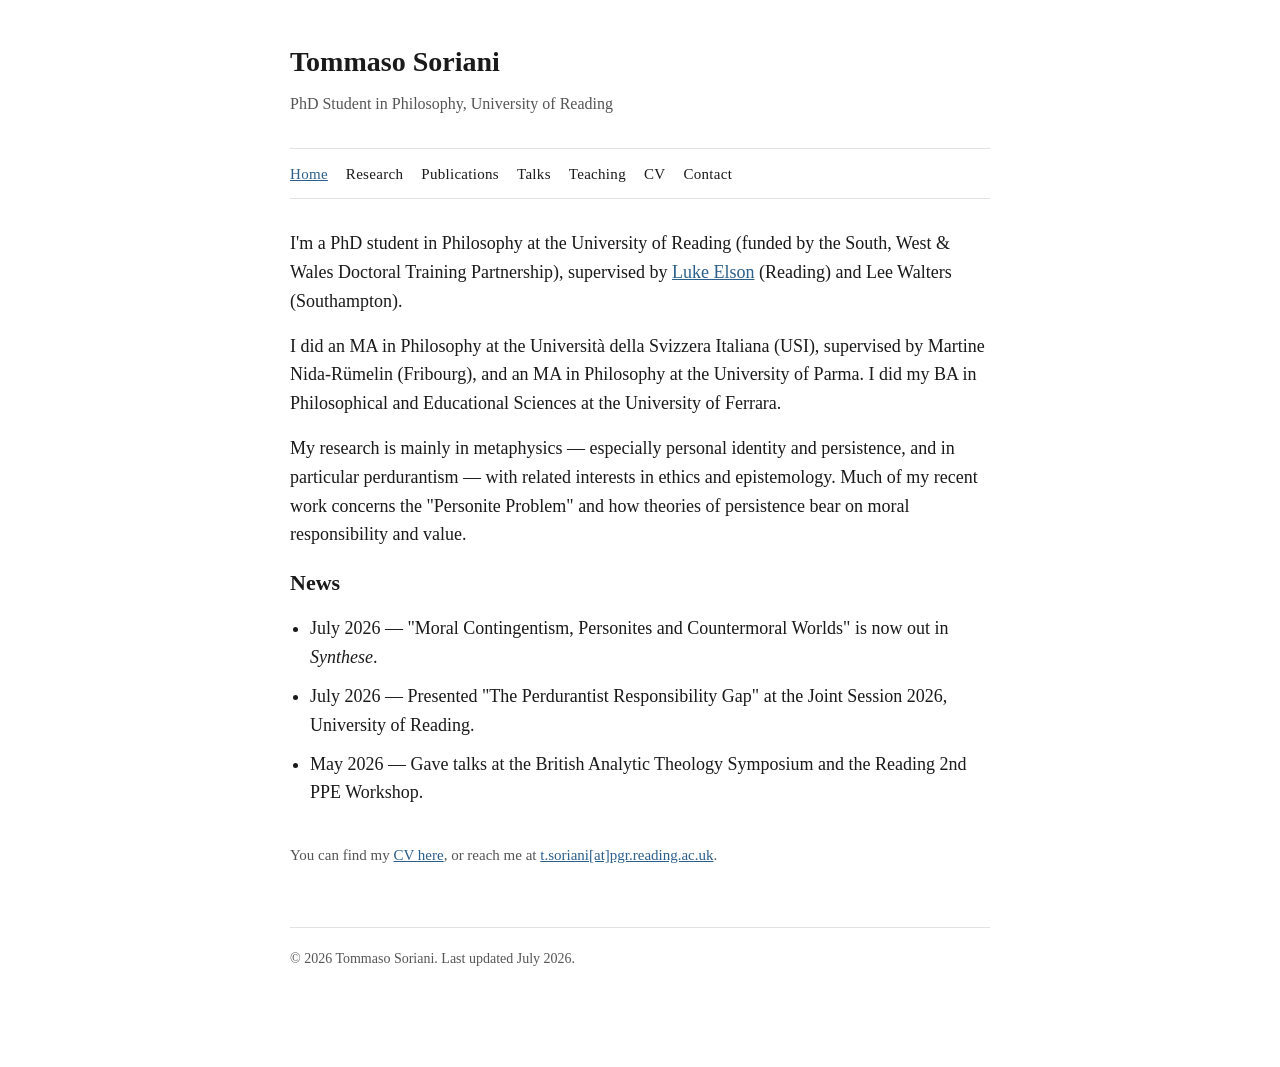
==== index.html @ cfe42868 "Update index.html" ====
<!DOCTYPE html>
<html lang="en">
<head>
  <meta charset="UTF-8">
  <meta name="viewport" content="width=device-width, initial-scale=1.0">
  <title>Home · Tommaso Soriani</title>
  <meta name="description" content="Tommaso Soriani is a PhD student in Philosophy at the University of Reading, working on metaphysics, ethics, and epistemology.">
  <link rel="stylesheet" href="style.css">
</head>
<body>
  <div class="wrapper">
    <header class="site-header">
      <h1 class="site-title">Tommaso Soriani</h1>
      <p class="site-subtitle">PhD Student in Philosophy, University of Reading</p>
    </header>
    <nav class="site-nav">
      <ul>
        <li><a href="index.html" class="active">Home</a></li>
        <li><a href="research.html" class="">Research</a></li>
        <li><a href="publications.html" class="">Publications</a></li>
        <li><a href="talks.html" class="">Talks</a></li>
        <li><a href="teaching.html" class="">Teaching</a></li>
        <li><a href="cv.html" class="">CV</a></li>
        <li><a href="contact.html" class="">Contact</a></li>
      </ul>
    </nav>

    <main>
      <div class="intro-block">
        <p>I'm a PhD student in Philosophy at the University of Reading (funded by the South, West & Wales Doctoral Training Partnership), supervised by <a href="https://www.luke-elson.org" target="_blank" rel="noopener noreferrer">Luke Elson</a> (Reading) and Lee Walters (Southampton).</p>
        <p>I did an MA in Philosophy at the Universit&agrave; della Svizzera Italiana (USI), supervised by Martine Nida-R&uuml;melin (Fribourg), and an MA in Philosophy at the University of Parma. I did my BA in Philosophical and Educational Sciences at the University of Ferrara.</p>
        <p>My research is mainly in metaphysics &mdash; especially personal identity and persistence, and in particular perdurantism &mdash; with related interests in ethics and epistemology. Much of my recent work concerns the "Personite Problem" and how theories of persistence bear on moral responsibility and value.</p>

      <div class="section-block">
        <h2>News</h2>
        <ul class="plain-list">
          <li>July 2026 &mdash; "Moral Contingentism, Personites and Countermoral Worlds" is now out in <em>Synthese</em>.</li>
          <li>July 2026 &mdash; Presented "The Perdurantist Responsibility Gap" at the Joint Session 2026, University of Reading.</li>
          <li>May 2026 &mdash; Gave talks at the British Analytic Theology Symposium and the Reading 2nd PPE Workshop.</li>
        </ul>
      </div>

      <div class="section-block">
        <p class="subtle">You can find my <a href="cv.html">CV here</a>, or reach me at <a href="mailto:t.soriani@pgr.reading.ac.uk">t.soriani[at]pgr.reading.ac.uk</a>.</p>
      </div>

    </main>
    <footer class="site-footer">
      <p>&copy; 2026 Tommaso Soriani. Last updated July 2026.</p>
    </footer>
  </div>
</body>
</html>
---- style.css ----
:root {
  --max-width: 700px;
  --font-body: 'Georgia', 'Source Serif 4', serif;
  --color-bg: #ffffff;
  --color-text: #1a1a1a;
  --color-muted: #555555;
  --color-link: #2c5f8a;
  --color-link-hover: #17395a;
  --color-border: #e2e2e2;
}

* { box-sizing: border-box; margin: 0; padding: 0; }

html { -webkit-text-size-adjust: 100%; }

body {
  font-family: var(--font-body);
  font-size: 18px;
  line-height: 1.6;
  color: var(--color-text);
  background: var(--color-bg);
  padding: 0 20px;
}

.wrapper {
  max-width: var(--max-width);
  margin: 0 auto;
  padding: 40px 0 80px;
}

header.site-header {
  margin-bottom: 32px;
}

h1.site-title {
  font-size: 28px;
  font-weight: 600;
  margin-bottom: 6px;
}

.site-subtitle {
  color: var(--color-muted);
  font-size: 16px;
  margin-bottom: 18px;
}

nav.site-nav {
  border-top: 1px solid var(--color-border);
  border-bottom: 1px solid var(--color-border);
  padding: 10px 0;
  margin-bottom: 30px;
}

nav.site-nav ul {
  list-style: none;
  display: flex;
  flex-wrap: wrap;
  gap: 18px;
}

nav.site-nav a {
  color: var(--color-text);
  text-decoration: none;
  font-size: 15px;
  letter-spacing: 0.02em;
}

nav.site-nav a:hover,
nav.site-nav a.active {
  color: var(--color-link);
  text-decoration: underline;
}

a {
  color: var(--color-link);
  text-decoration: underline;
}

a:hover {
  color: var(--color-link-hover);
}

.pub-list a {
  color: inherit;
  text-decoration: none;
}

.pub-list a:hover {
  color: var(--color-link-hover);
  text-decoration: underline;
}

.cv-button {
  display: inline-block;
  padding: 8px 14px;
  border: 1px solid var(--color-border);
  border-radius: 4px;
  background: #f7f7f7;
  color: var(--color-text);
  text-decoration: none;
  font-size: 16px;
}

.cv-button:hover {
  background: #efefef;
  color: var(--color-link-hover);
  text-decoration: none;
}

h2 {
  font-size: 22px;
  margin-top: 36px;
  margin-bottom: 14px;
  font-weight: 600;
}

h2:first-of-type { margin-top: 0; }

h3 {
  font-size: 18px;
  margin-top: 22px;
  margin-bottom: 8px;
  font-weight: 600;
}

p { margin-bottom: 16px; }

ul.plain-list, ol.plain-list {
  margin: 0 0 20px 20px;
}

ul.plain-list li, ol.plain-list li {
  margin-bottom: 10px;
}

.pub-list, .talk-list {
  list-style: none;
  margin: 0 0 24px 0;
}

.pub-list li, .talk-list li {
  margin-bottom: 14px;
  padding-left: 0;
}

.pub-list .pub-meta, .talk-list .talk-venue {
  display: block;
  color: var(--color-muted);
  font-size: 15px;
  margin-top: 2px;
}

.tag {
  display: inline-block;
  font-size: 13px;
  color: var(--color-muted);
  border: 1px solid var(--color-border);
  padding: 1px 6px;
  border-radius: 3px;
  margin-left: 6px;
}

.headshot {
  float: right;
  width: 150px;
  height: 150px;
  object-fit: cover;
  border-radius: 4px;
  margin: 0 0 20px 24px;
}

.intro-block::after { content: ""; display: block; clear: both; }

footer.site-footer {
  margin-top: 60px;
  padding-top: 20px;
  border-top: 1px solid var(--color-border);
  color: var(--color-muted);
  font-size: 14px;
}

.section-block { margin-bottom: 36px; }

.subtle { color: var(--color-muted); font-size: 15px; }

@media (max-width: 600px) {
  body { font-size: 16px; }
  .headshot { float: none; width: 120px; height: 120px; margin: 0 auto 20px; display: block; }
  nav.site-nav ul { gap: 12px; }
}
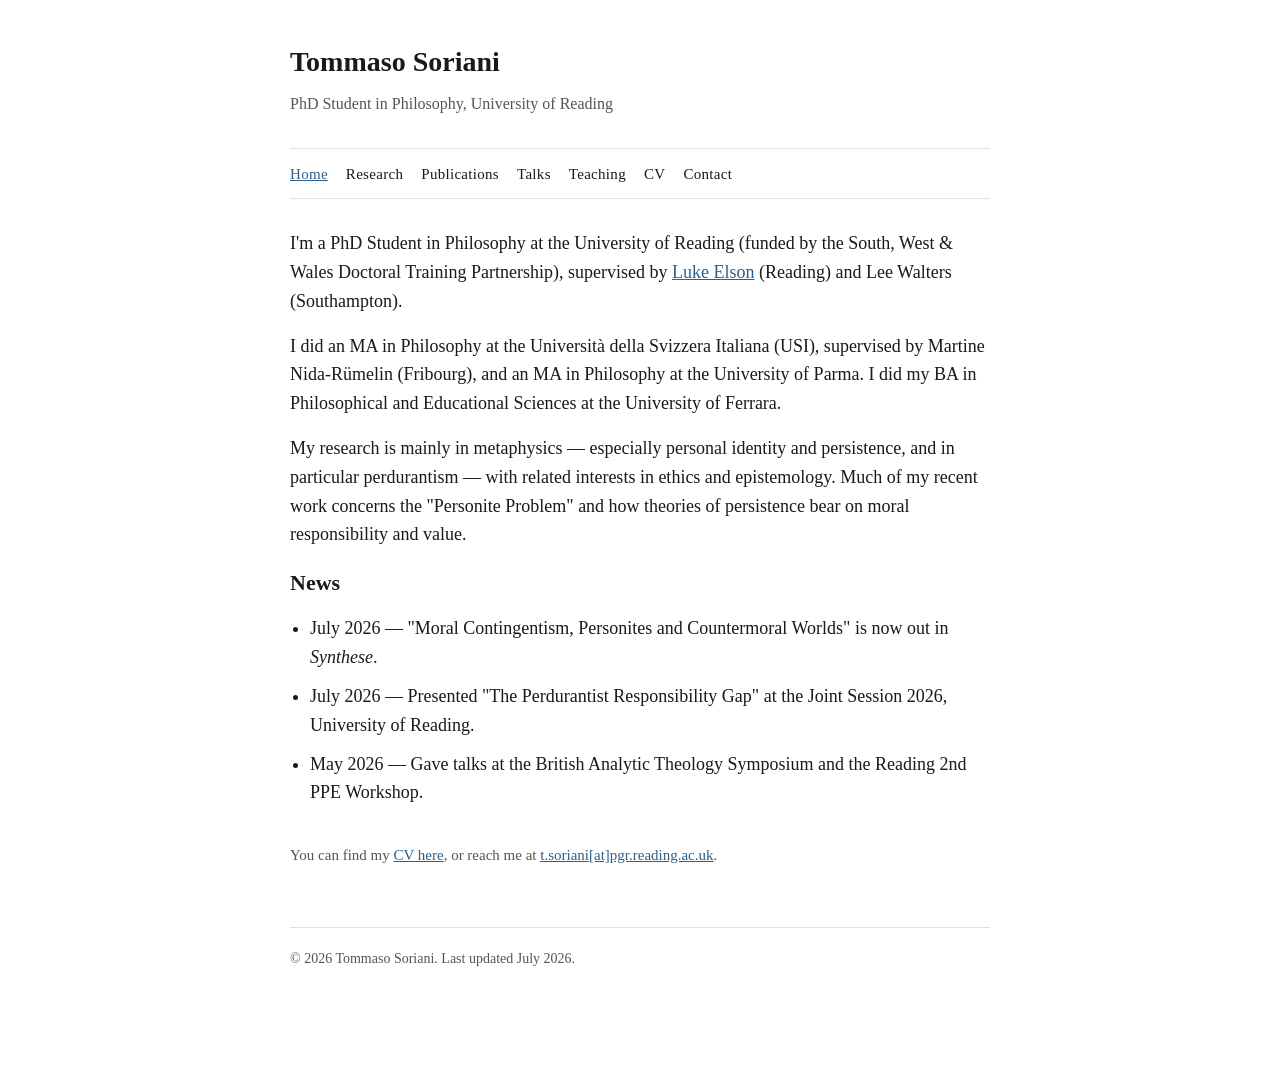
==== commit 90e1b38f: "Update index.html" ====
--- a/index.html
+++ b/index.html
@@ -27,7 +27,7 @@
 
     <main>
       <div class="intro-block">
-        <p>I'm a PhD student in Philosophy at the University of Reading (funded by the South, West & Wales Doctoral Training Partnership), supervised by <a href="https://www.luke-elson.org" target="_blank" rel="noopener noreferrer">Luke Elson</a> (Reading) and Lee Walters (Southampton).</p>
+        <p>I'm a PhD Student in Philosophy at the University of Reading (funded by the South, West & Wales Doctoral Training Partnership), supervised by <a href="https://www.luke-elson.org" target="_blank" rel="noopener noreferrer">Luke Elson</a> (Reading) and Lee Walters (Southampton).</p>
         <p>I did an MA in Philosophy at the Universit&agrave; della Svizzera Italiana (USI), supervised by Martine Nida-R&uuml;melin (Fribourg), and an MA in Philosophy at the University of Parma. I did my BA in Philosophical and Educational Sciences at the University of Ferrara.</p>
         <p>My research is mainly in metaphysics &mdash; especially personal identity and persistence, and in particular perdurantism &mdash; with related interests in ethics and epistemology. Much of my recent work concerns the "Personite Problem" and how theories of persistence bear on moral responsibility and value.</p>
 
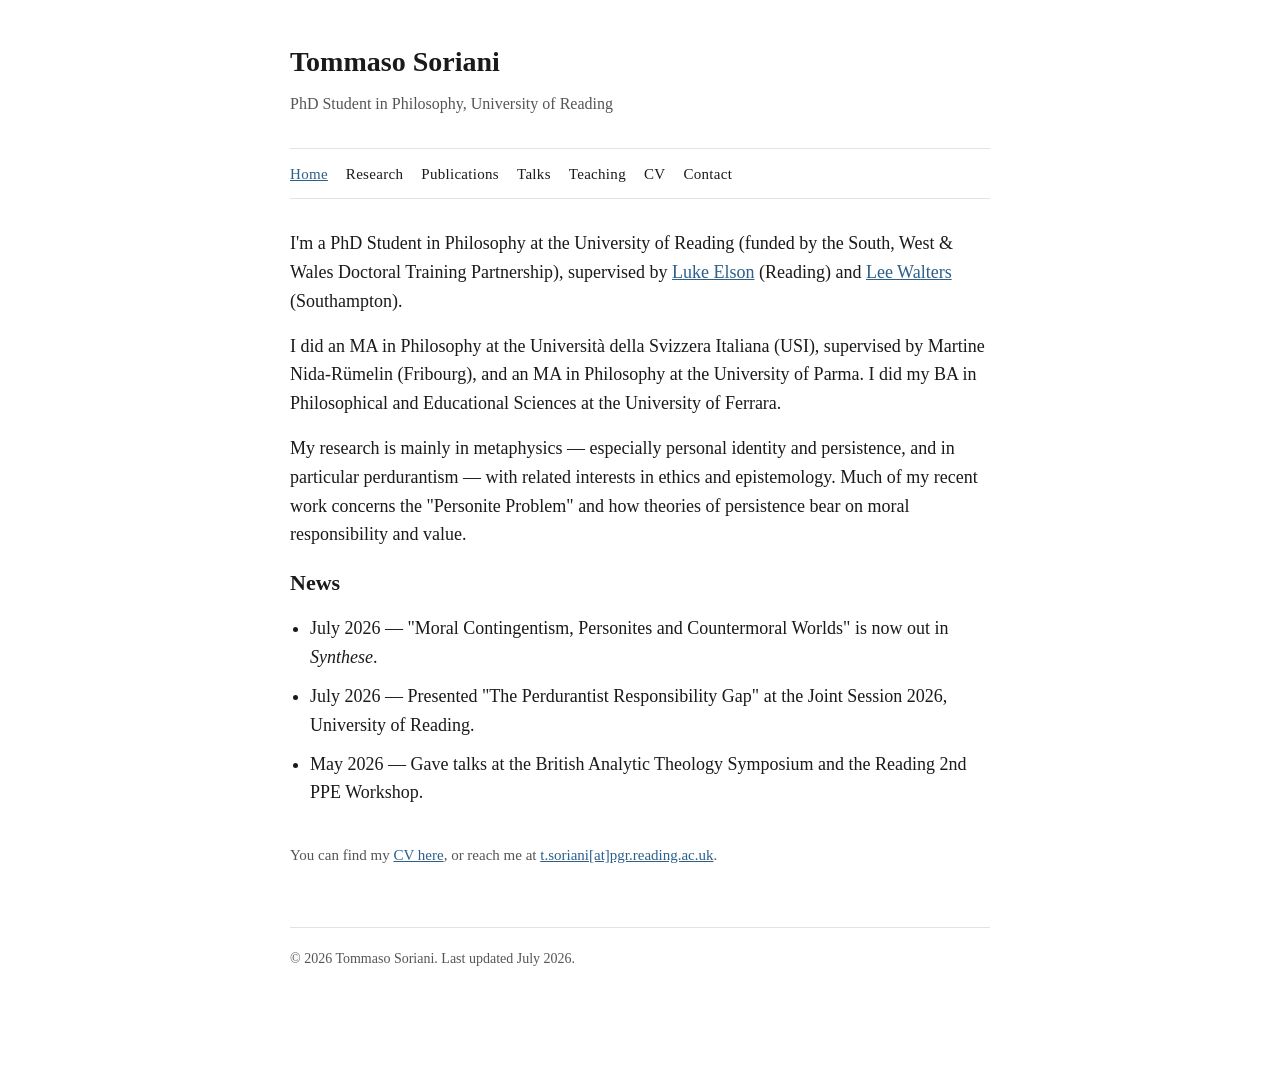
==== commit a5f9e97b: "Update index.html" ====
--- a/index.html
+++ b/index.html
@@ -27,7 +27,7 @@
 
     <main>
       <div class="intro-block">
-        <p>I'm a PhD Student in Philosophy at the University of Reading (funded by the South, West & Wales Doctoral Training Partnership), supervised by <a href="https://www.luke-elson.org" target="_blank" rel="noopener noreferrer">Luke Elson</a> (Reading) and Lee Walters (Southampton).</p>
+        <p>I'm a PhD Student in Philosophy at the University of Reading (funded by the South, West & Wales Doctoral Training Partnership), supervised by <a href="https://www.luke-elson.org" target="_blank" rel="noopener noreferrer">Luke Elson</a> (Reading) and <a href="https://www.southampton.ac.uk/people/5xbm9q/lee-walters" target="_blank" rel="noopener noreferrer">Lee Walters</a> (Southampton).</p>
         <p>I did an MA in Philosophy at the Universit&agrave; della Svizzera Italiana (USI), supervised by Martine Nida-R&uuml;melin (Fribourg), and an MA in Philosophy at the University of Parma. I did my BA in Philosophical and Educational Sciences at the University of Ferrara.</p>
         <p>My research is mainly in metaphysics &mdash; especially personal identity and persistence, and in particular perdurantism &mdash; with related interests in ethics and epistemology. Much of my recent work concerns the "Personite Problem" and how theories of persistence bear on moral responsibility and value.</p>
 
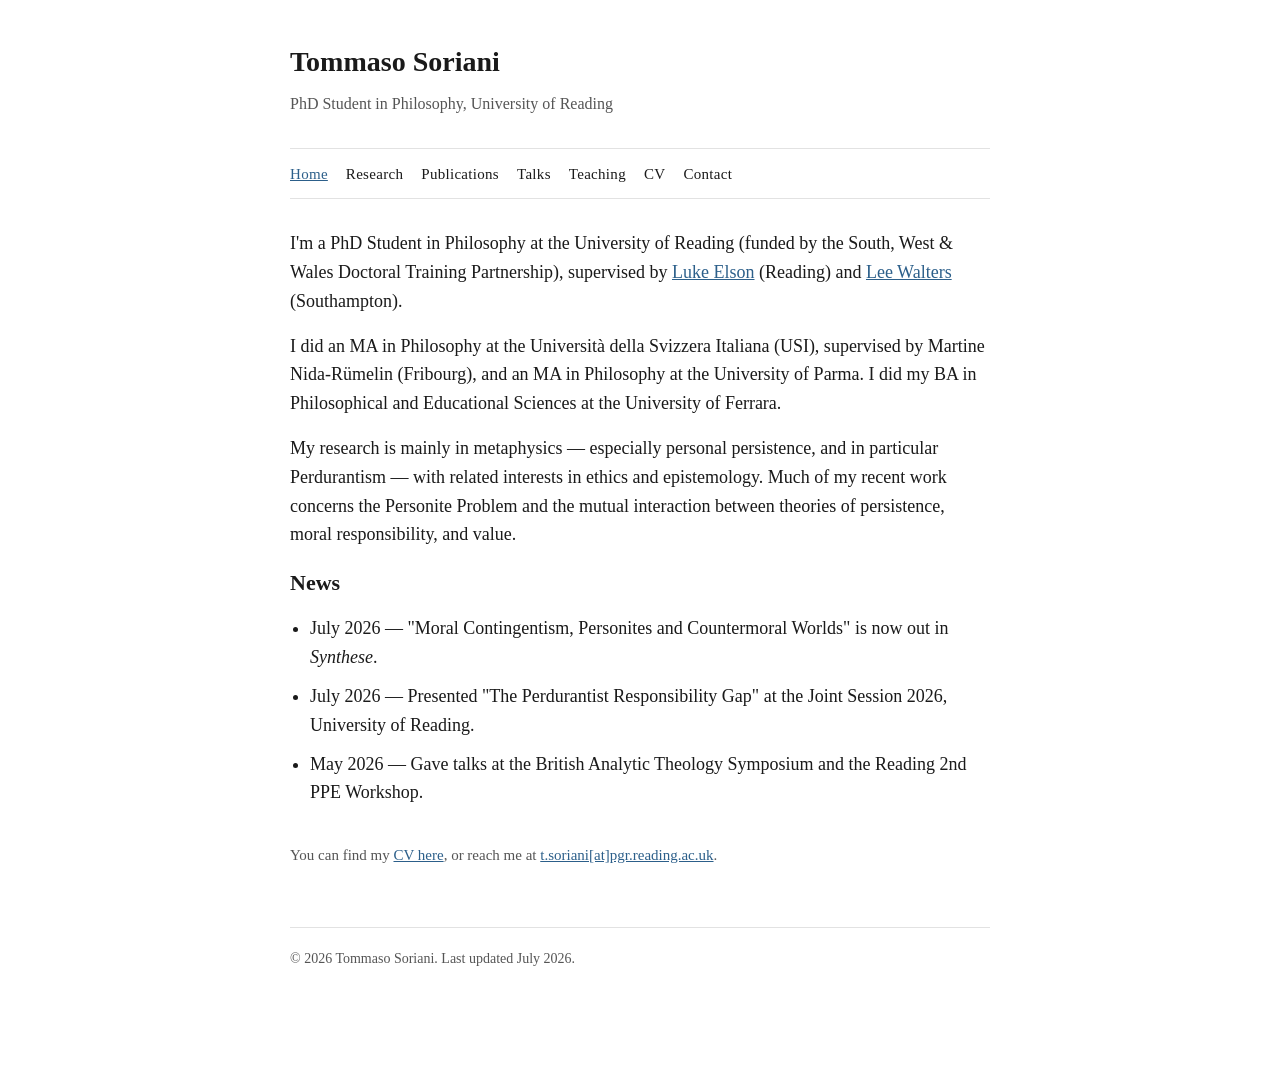
==== commit 5c2ad67c: "Update index.html" ====
--- a/index.html
+++ b/index.html
@@ -29,7 +29,7 @@
       <div class="intro-block">
         <p>I'm a PhD Student in Philosophy at the University of Reading (funded by the South, West & Wales Doctoral Training Partnership), supervised by <a href="https://www.luke-elson.org" target="_blank" rel="noopener noreferrer">Luke Elson</a> (Reading) and <a href="https://www.southampton.ac.uk/people/5xbm9q/lee-walters" target="_blank" rel="noopener noreferrer">Lee Walters</a> (Southampton).</p>
         <p>I did an MA in Philosophy at the Universit&agrave; della Svizzera Italiana (USI), supervised by Martine Nida-R&uuml;melin (Fribourg), and an MA in Philosophy at the University of Parma. I did my BA in Philosophical and Educational Sciences at the University of Ferrara.</p>
-        <p>My research is mainly in metaphysics &mdash; especially personal identity and persistence, and in particular perdurantism &mdash; with related interests in ethics and epistemology. Much of my recent work concerns the "Personite Problem" and how theories of persistence bear on moral responsibility and value.</p>
+        <p>My research is mainly in metaphysics &mdash; especially personal persistence, and in particular Perdurantism &mdash; with related interests in ethics and epistemology. Much of my recent work concerns the Personite Problem and the mutual interaction between theories of persistence, moral responsibility, and value.</p>
 
       <div class="section-block">
         <h2>News</h2>
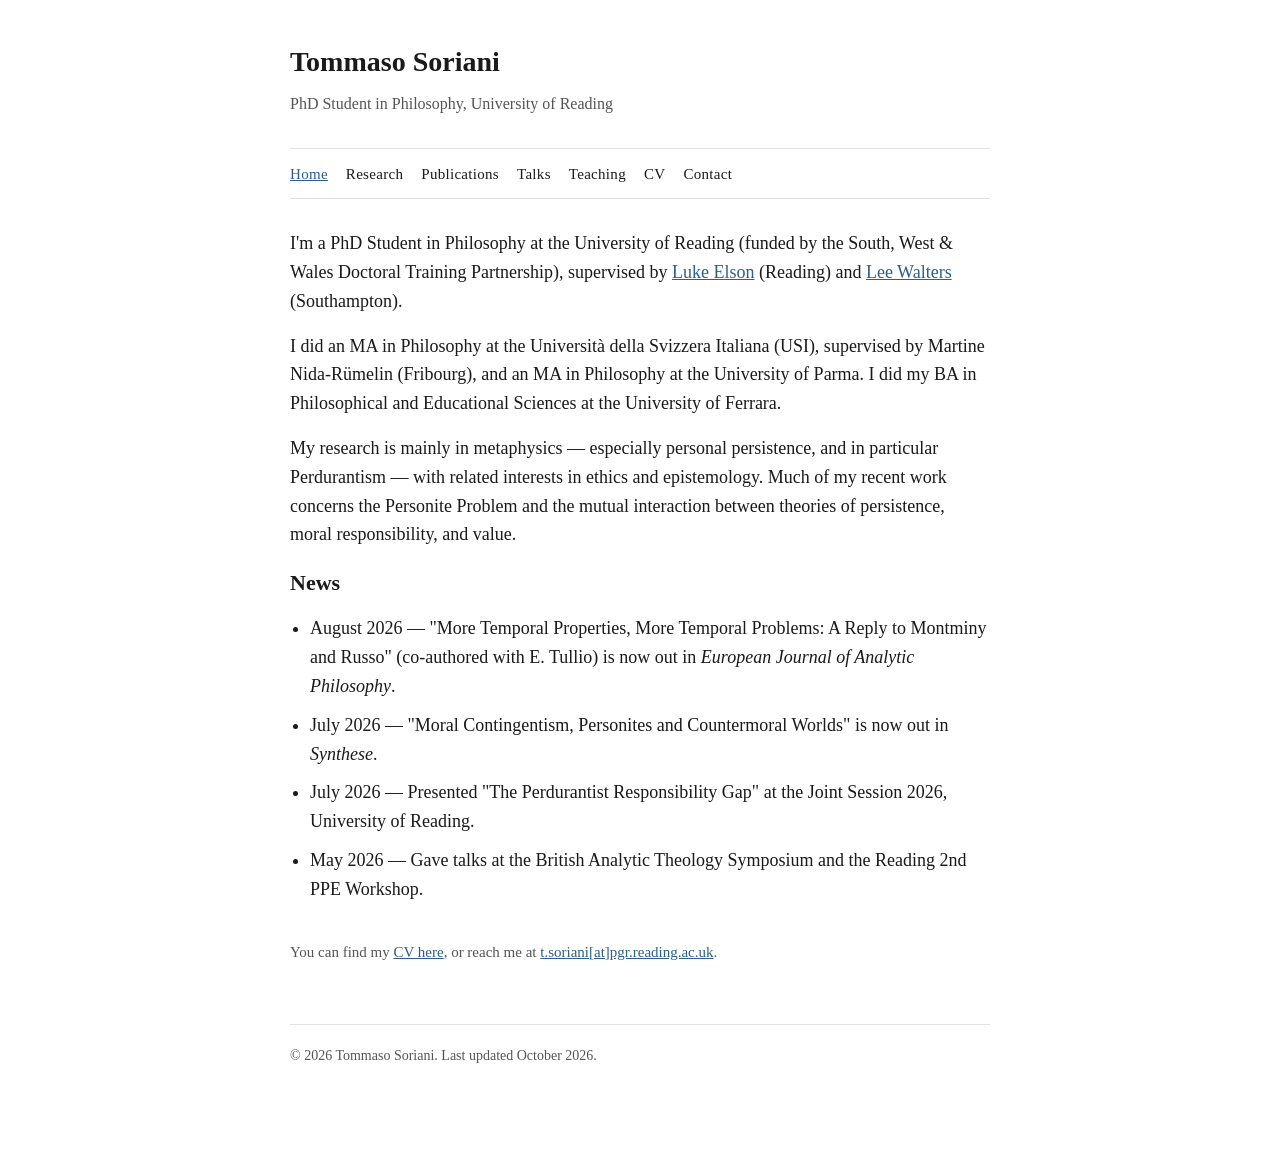
==== commit 13434cf0: "Update index.html" ====
--- a/index.html
+++ b/index.html
@@ -34,6 +34,7 @@
       <div class="section-block">
         <h2>News</h2>
         <ul class="plain-list">
+          <li>August 2026 &mdash; "More Temporal Properties, More Temporal Problems: A Reply to Montminy and Russo" (co-authored with E. Tullio) is now out in <em>European Journal of Analytic Philosophy</em>.</li>
           <li>July 2026 &mdash; "Moral Contingentism, Personites and Countermoral Worlds" is now out in <em>Synthese</em>.</li>
           <li>July 2026 &mdash; Presented "The Perdurantist Responsibility Gap" at the Joint Session 2026, University of Reading.</li>
           <li>May 2026 &mdash; Gave talks at the British Analytic Theology Symposium and the Reading 2nd PPE Workshop.</li>
@@ -46,7 +47,7 @@
 
     </main>
     <footer class="site-footer">
-      <p>&copy; 2026 Tommaso Soriani. Last updated July 2026.</p>
+      <p>&copy; 2026 Tommaso Soriani. Last updated October 2026.</p>
     </footer>
   </div>
 </body>
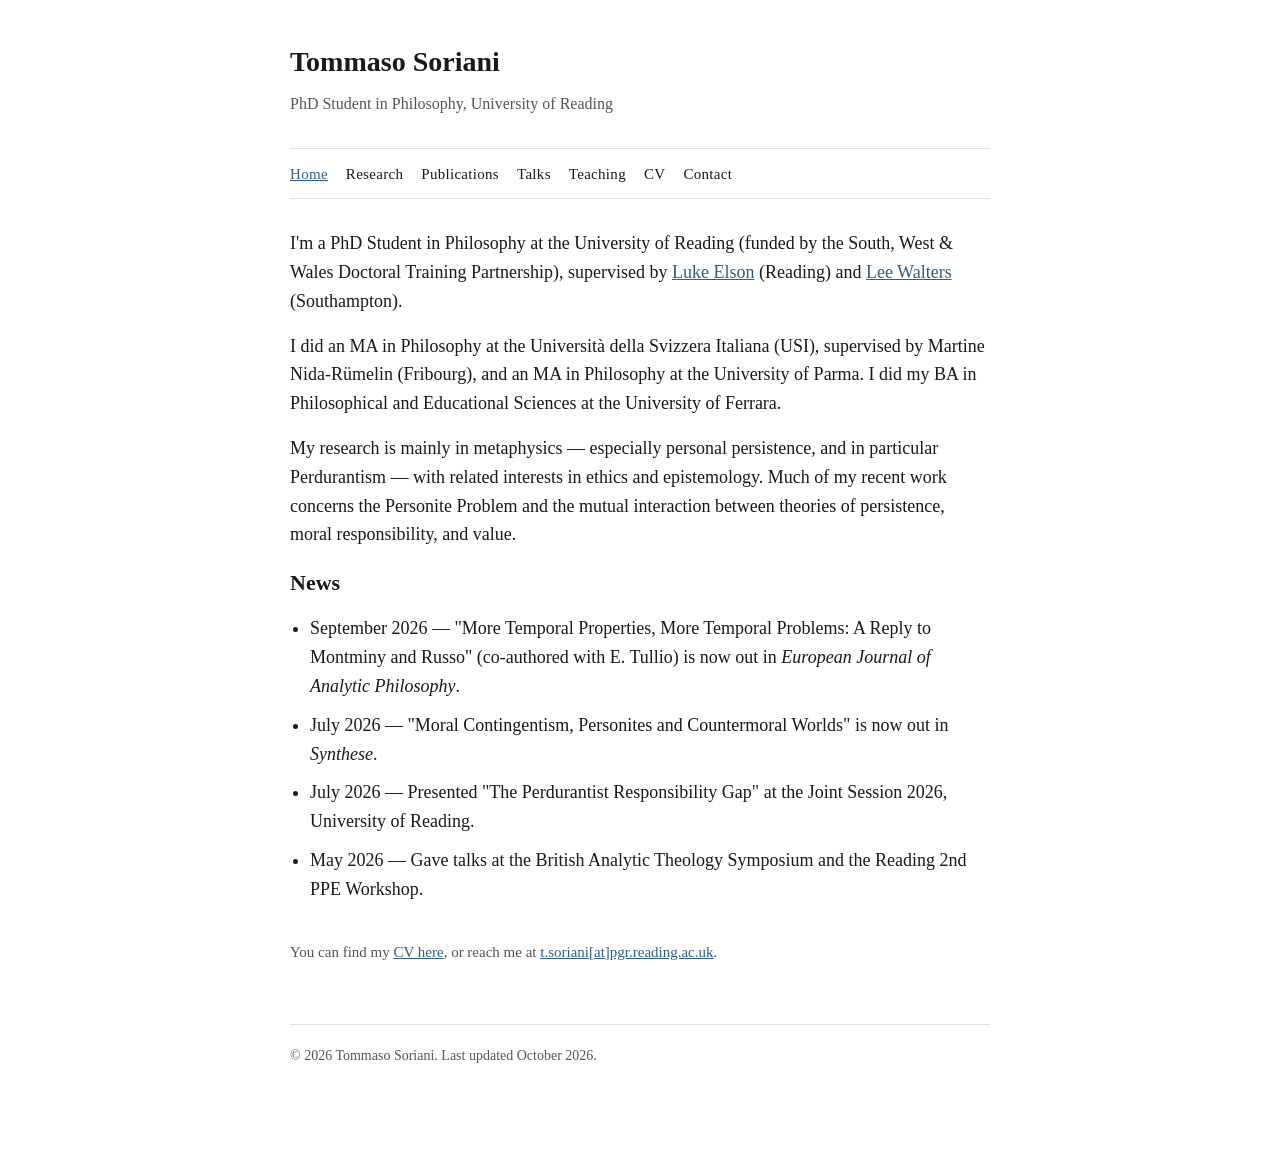
==== commit 47d64caa: "Update index.html" ====
--- a/index.html
+++ b/index.html
@@ -34,7 +34,7 @@
       <div class="section-block">
         <h2>News</h2>
         <ul class="plain-list">
-          <li>August 2026 &mdash; "More Temporal Properties, More Temporal Problems: A Reply to Montminy and Russo" (co-authored with E. Tullio) is now out in <em>European Journal of Analytic Philosophy</em>.</li>
+          <li>September 2026 &mdash; "More Temporal Properties, More Temporal Problems: A Reply to Montminy and Russo" (co-authored with E. Tullio) is now out in <em>European Journal of Analytic Philosophy</em>.</li>
           <li>July 2026 &mdash; "Moral Contingentism, Personites and Countermoral Worlds" is now out in <em>Synthese</em>.</li>
           <li>July 2026 &mdash; Presented "The Perdurantist Responsibility Gap" at the Joint Session 2026, University of Reading.</li>
           <li>May 2026 &mdash; Gave talks at the British Analytic Theology Symposium and the Reading 2nd PPE Workshop.</li>
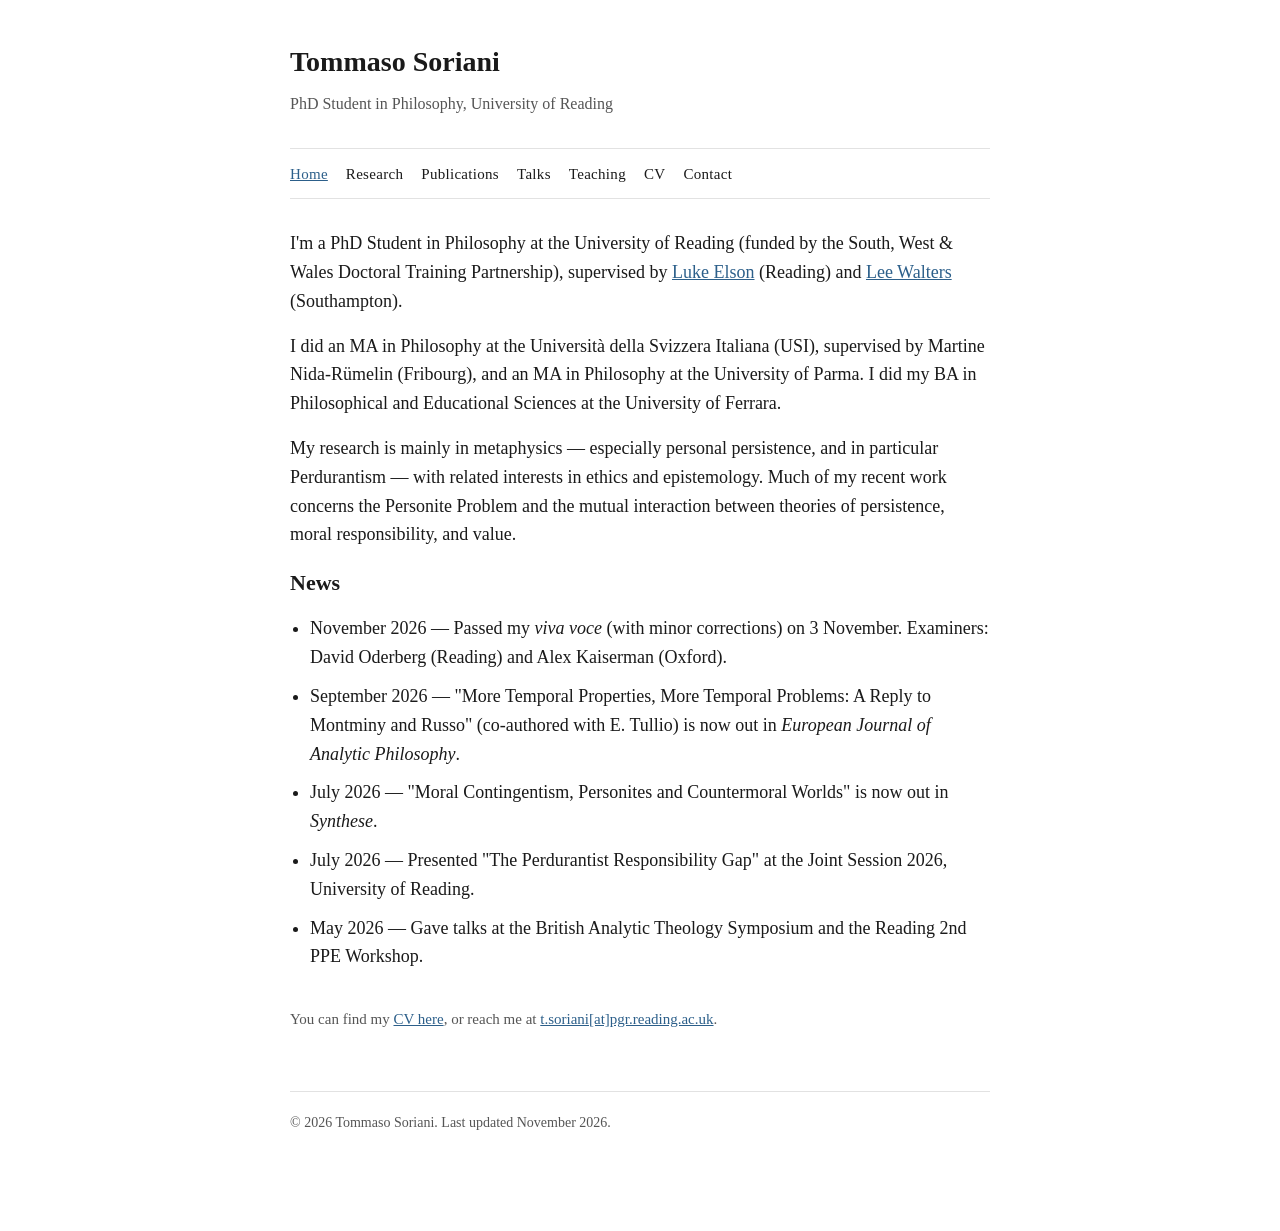
==== commit e7ee088c: "Update index.html" ====
--- a/index.html
+++ b/index.html
@@ -34,6 +34,7 @@
       <div class="section-block">
         <h2>News</h2>
         <ul class="plain-list">
+          <li>November 2026 — Passed my <em>viva voce</em> (with minor corrections) on 3 November. Examiners: David Oderberg (Reading) and Alex Kaiserman (Oxford).</li>
           <li>September 2026 &mdash; "More Temporal Properties, More Temporal Problems: A Reply to Montminy and Russo" (co-authored with E. Tullio) is now out in <em>European Journal of Analytic Philosophy</em>.</li>
           <li>July 2026 &mdash; "Moral Contingentism, Personites and Countermoral Worlds" is now out in <em>Synthese</em>.</li>
           <li>July 2026 &mdash; Presented "The Perdurantist Responsibility Gap" at the Joint Session 2026, University of Reading.</li>
@@ -47,7 +48,7 @@
 
     </main>
     <footer class="site-footer">
-      <p>&copy; 2026 Tommaso Soriani. Last updated October 2026.</p>
+      <p>&copy; 2026 Tommaso Soriani. Last updated November 2026.</p>
     </footer>
   </div>
 </body>
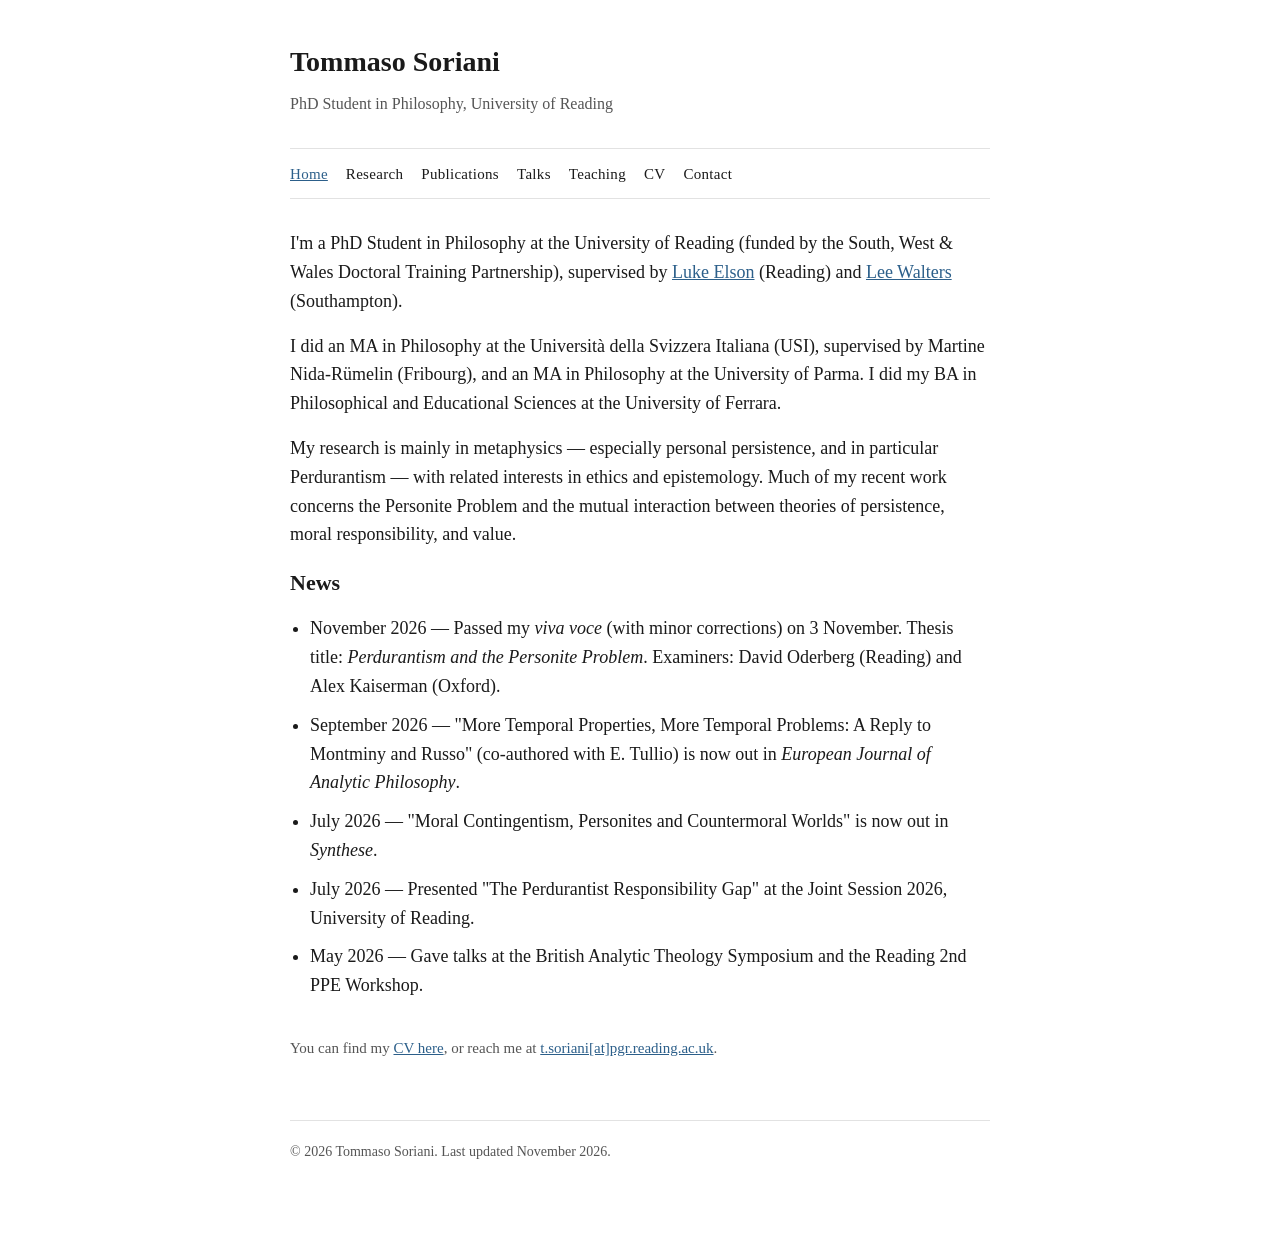
==== commit 28fea195: "Update index.html" ====
--- a/index.html
+++ b/index.html
@@ -34,7 +34,7 @@
       <div class="section-block">
         <h2>News</h2>
         <ul class="plain-list">
-          <li>November 2026 — Passed my <em>viva voce</em> (with minor corrections) on 3 November. Examiners: David Oderberg (Reading) and Alex Kaiserman (Oxford).</li>
+          <li>November 2026 — Passed my <em>viva voce</em> (with minor corrections) on 3 November. Thesis title: <em>Perdurantism and the Personite Problem</em>. Examiners: David Oderberg (Reading) and Alex Kaiserman (Oxford).</li>
           <li>September 2026 &mdash; "More Temporal Properties, More Temporal Problems: A Reply to Montminy and Russo" (co-authored with E. Tullio) is now out in <em>European Journal of Analytic Philosophy</em>.</li>
           <li>July 2026 &mdash; "Moral Contingentism, Personites and Countermoral Worlds" is now out in <em>Synthese</em>.</li>
           <li>July 2026 &mdash; Presented "The Perdurantist Responsibility Gap" at the Joint Session 2026, University of Reading.</li>
